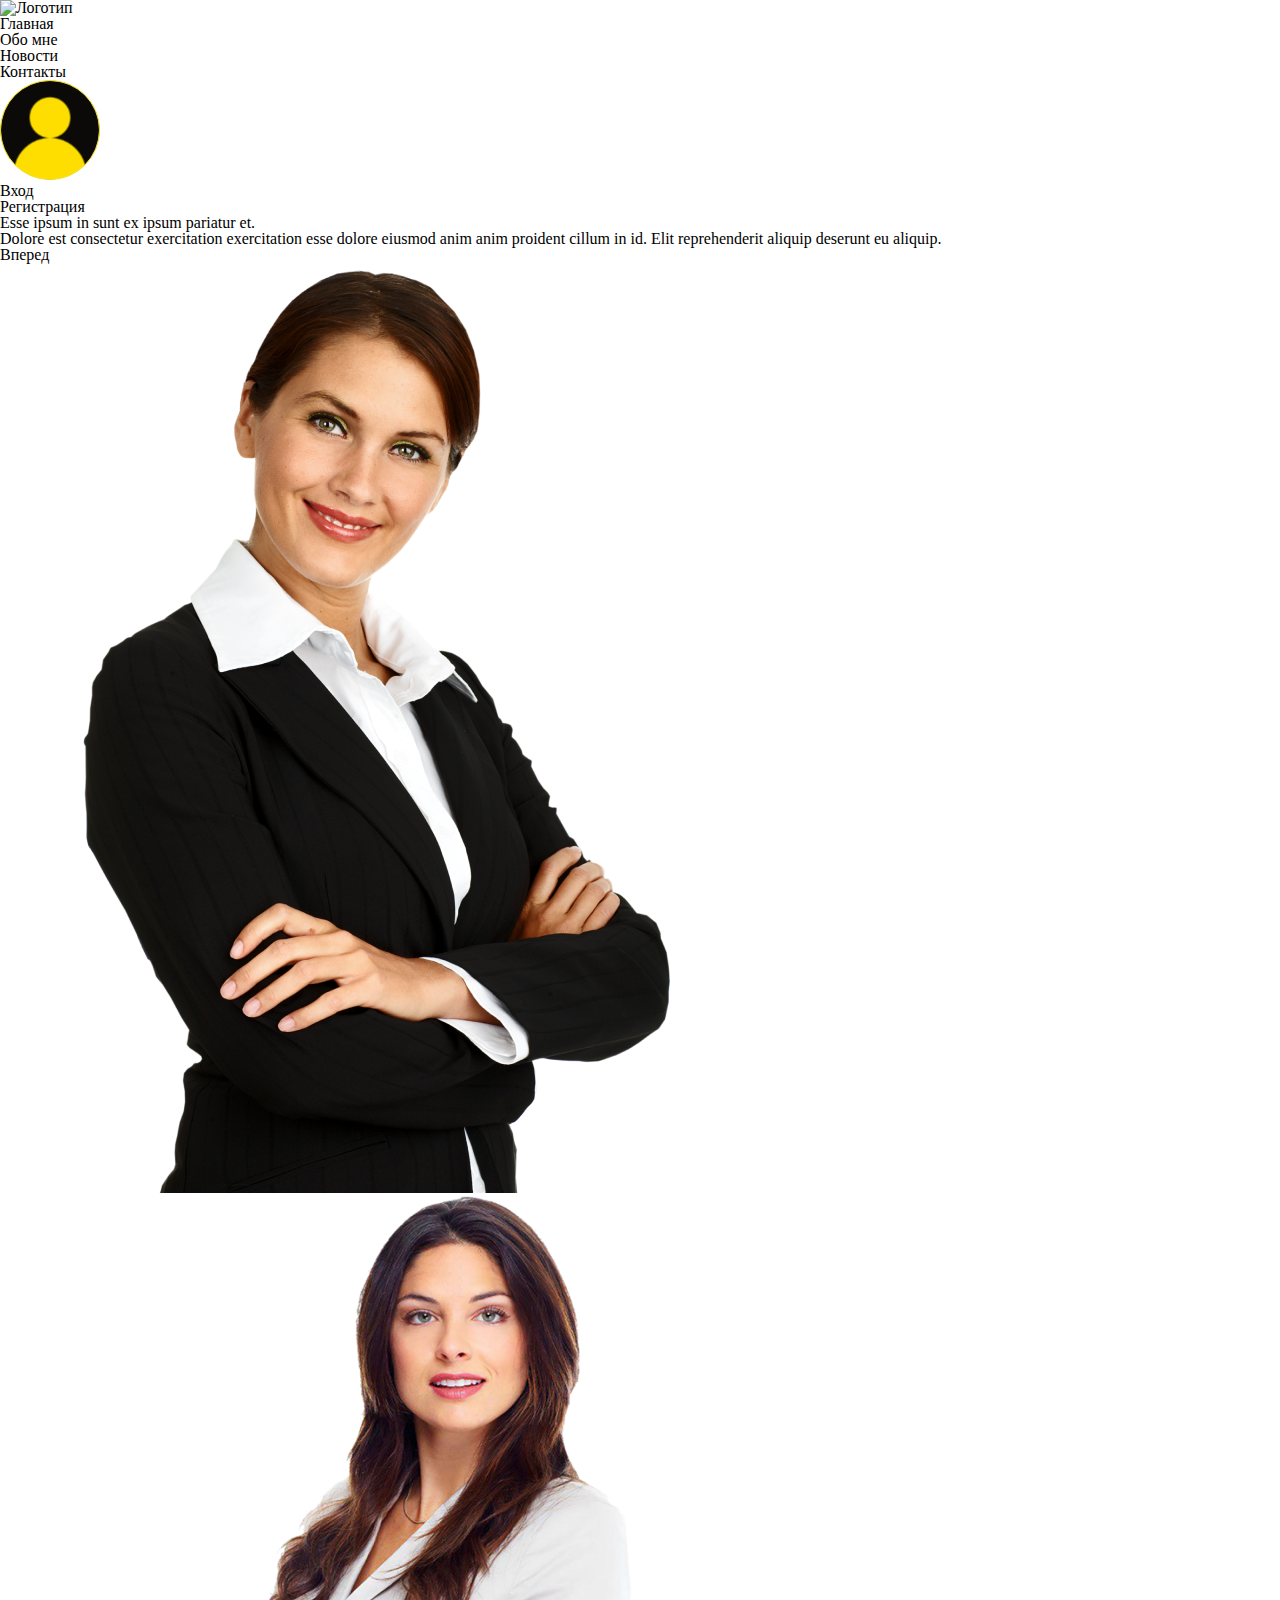
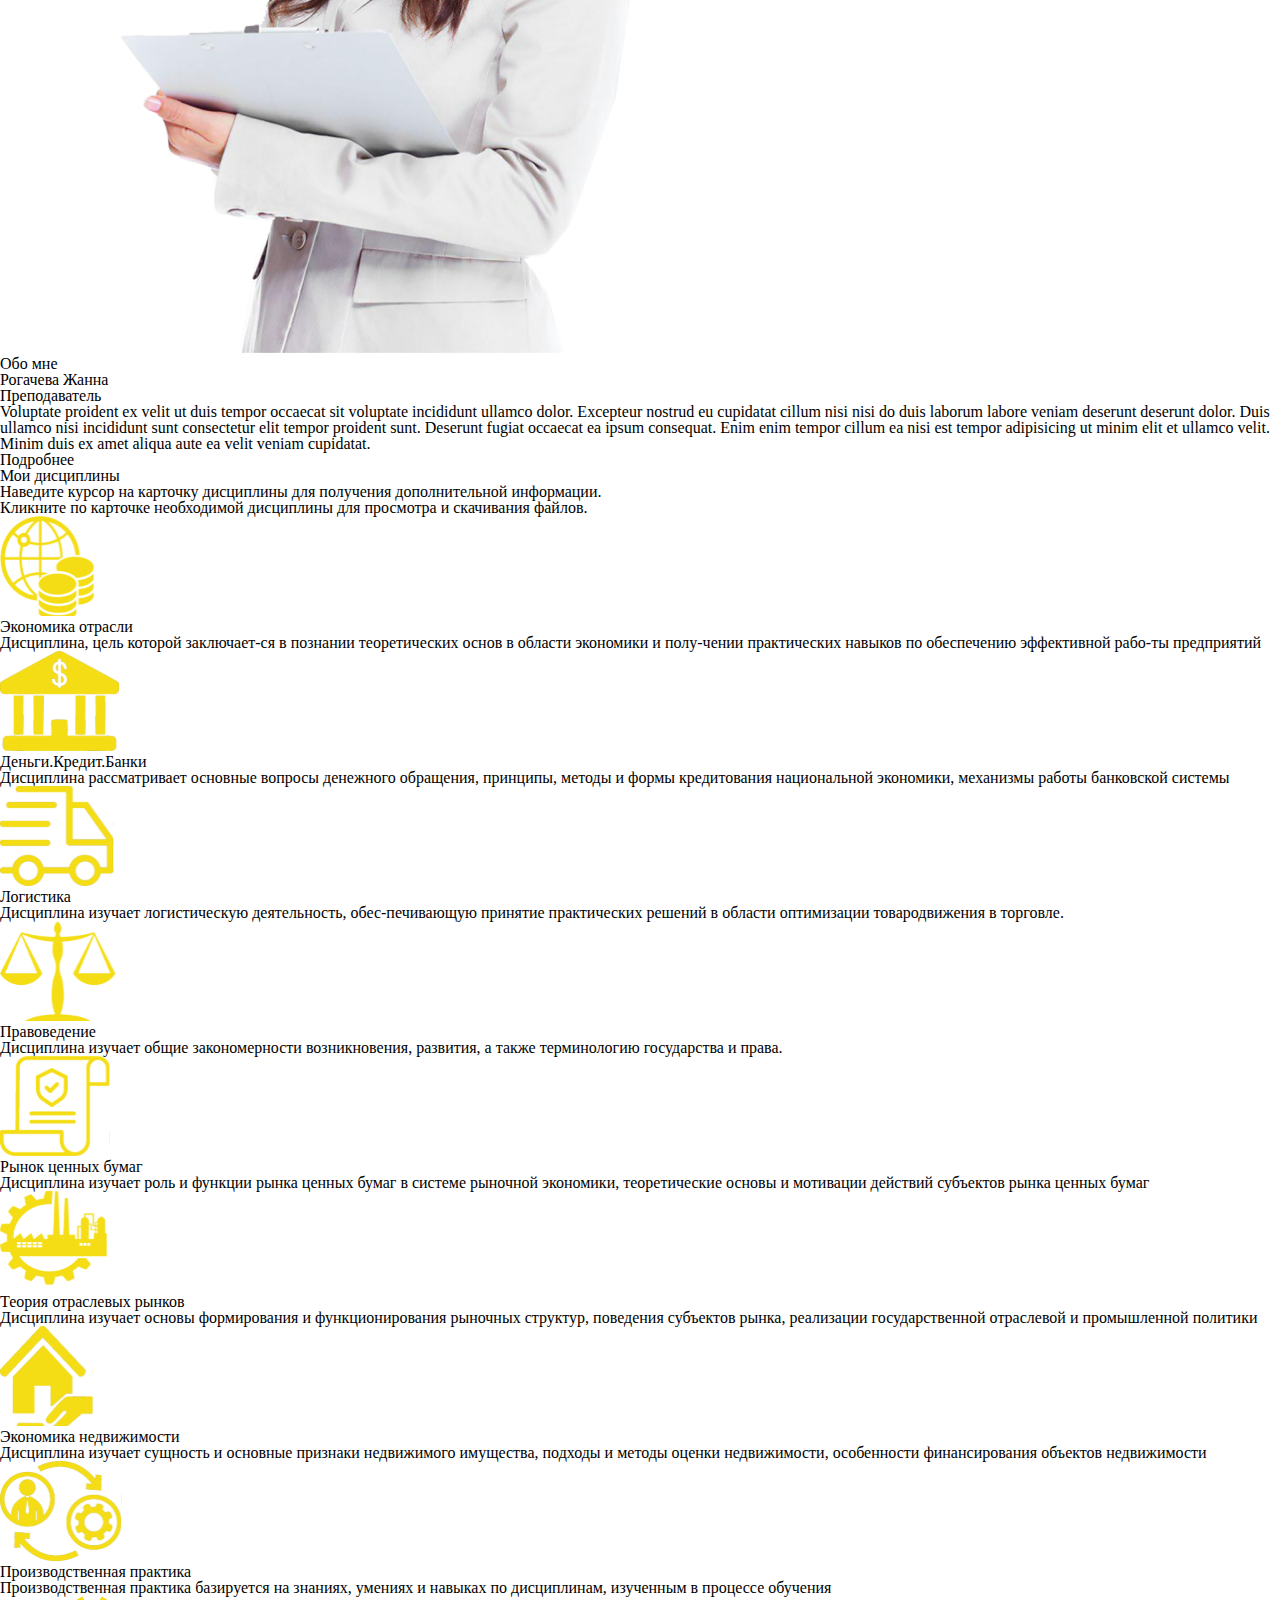
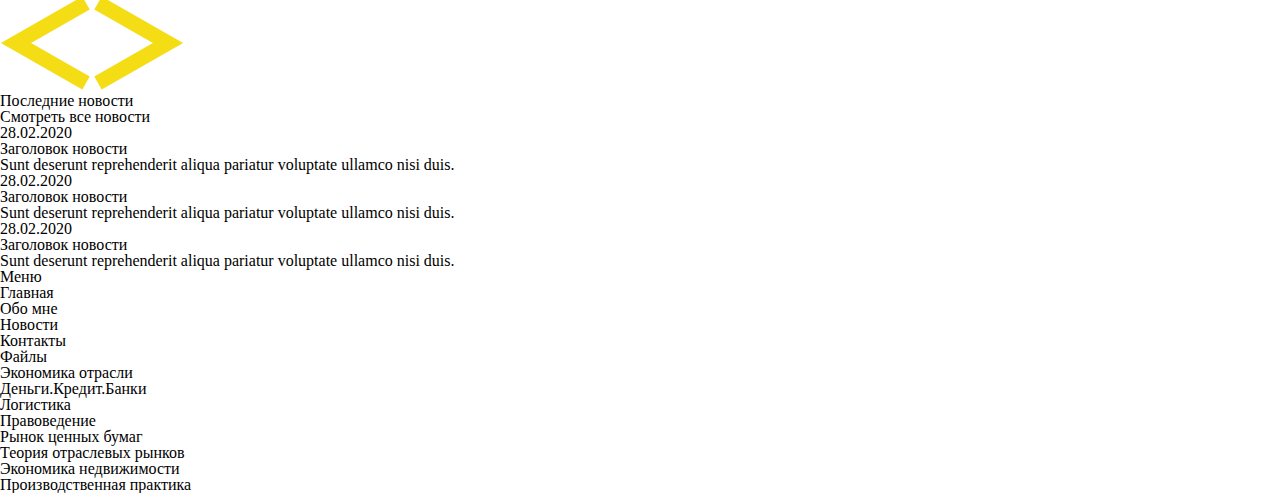
==== index.html @ b08882fd "Upload images and created index.html" ====
<!DOCTYPE html>
<html lang="ru">
<head>
    <meta charset="UTF-8">
    <meta name="viewport" content="width=device-width, initial-scale=1.0">
    <title>Главная</title>
    <link rel="stylesheet" href="css/reset.css">
    <link rel="stylesheet" href="css/main.css">
</head>
<body>
    <header class="header">
        <div class="header-top">
            <div class="header-top__logo">
                <img src="" alt="Логотип">
            </div>
            <nav class="header-top__menu">
                <ul>
                    <li>
                        <a href="">Главная</a>
                    </li>
                    <li>
                        <a href="">Обо мне</a>
                    </li>
                    <li>
                        <a href="">Новости</a>
                    </li>
                    <li>
                        <a href="">Контакты</a>
                    </li>
                    <li>
                        <div class="user-menu">
                            <div class="user-menu__img">
                                <a href="">
                                    <img src="img/icons/user-icon.svg" alt="Иконка пользователя">
                                </a>
                            </div>
                            <div class="user-menu__block">
                                <p>
                                    <a href="">Вход</a>
                                </p>
                                <p>
                                    <a href="">Регистрация</a>
                                </p>
                            </div>
                        </div>
                    </li>
                </ul>
            </nav>
        </div>
        <div class="header-main">
            <div class="header-main__info">
                <h1 class="header-main__title">
                    Esse ipsum in sunt 
                    ex ipsum pariatur et.
                </h1>
                <p class="header-main__text">
                    Dolore est consectetur exercitation exercitation esse dolore eiusmod anim anim proident cillum in id. 
                    Elit reprehenderit aliquip deserunt eu aliquip.
                </p>
                <a href="" class="btn">
                    Вперед
                </a>
            </div>
            <div class="header-main__img">
                <img src="img/header-img/header__img.png" alt="Фото">
            </div>
        </div>
    </header>
    <main>
        <section class="section section_bg-lines">
            <div class="section__main">
                <div class="section__img">
                    <img src="img/section1__img.png" alt="Фото">
                </div>
                <div class="black-block">
                    <div class="section__info">
                        <div class="section__title-block">
                            <h3 class="section__subtitle">
                                Обо мне
                            </h3>
                            <h2 class="section__title">
                                Рогачева Жанна
                            </h2>
                            <p class="section__text">
                                Преподаватель
                            </p>
                        </div>
                        <p class="section__text">
                            Voluptate proident ex velit ut duis tempor occaecat sit voluptate incididunt ullamco 
                            dolor. Excepteur nostrud eu cupidatat cillum nisi nisi do duis laborum labore 
                            veniam deserunt deserunt dolor. Duis ullamco nisi incididunt sunt consectetur elit 
                            tempor proident sunt. Deserunt fugiat occaecat ea ipsum consequat. 
                            Enim enim tempor cillum ea nisi est tempor adipisicing ut minim elit et ullamco velit. 
                            Minim duis ex amet aliqua aute ea velit veniam cupidatat.
                        </p>
                        <a href="" class="btn">
                            Подробнее
                        </a>
                    </div>
                </div>
            </div>
        </section>
        <section class="section">
            <div class="section__main">
                <div class="section__info">
                    <div class="section__title-block">
                        <h2 class="section__title">
                            Мои дисциплины
                        </h2>
                    </div>
                    <p class="section__text">
                        Наведите курсор на карточку дисциплины для получения дополнительной информации.
                    </p>
                    <p class="section__text">
                        Кликните по карточке необходимой дисциплины для просмотра и скачивания файлов.
                    </p>
                </div>
                <div class="disciplines">
                    <div class="disciplines__cards">
                        <div class="disciplines__card">
                            <div class="disciplines__card_front">
                                <div class="disciplines__img">
                                    <img src="img/icons/disp/disp1-card__img.svg" alt="Экономика отрасли - иконка">
                                </div>
                                <h3 class="section__subtitle">
                                    Экономика отрасли
                                </h3>
                            </div>
                            <div class="disciplines__card_back">
                                <p class="section__text">
                                    Дисциплина, цель которой заключает-ся в познании теоретических основ 
                                    в области экономики и полу-чении практических навыков по обеспечению 
                                    эффективной рабо-ты предприятий
                                </p>
                            </div>
                        </div>
                        <div class="disciplines__card">
                            <div class="disciplines__card_front">
                                <div class="disciplines__img">
                                    <img src="img/icons/disp/disp2-card__img.svg" alt="Деньги.Кредит.Банки - иконка">
                                </div>
                                <h3 class="section__subtitle">
                                    Деньги.Кредит.Банки
                                </h3>
                            </div>
                            <div class="disciplines__card_back">
                                <p class="section__text">
                                    Дисциплина рассматривает основные вопросы денежного обращения, 
                                    принципы, методы и формы кредитования национальной экономики, 
                                    механизмы работы банковской системы
                                </p>
                            </div>
                        </div>
                        <div class="disciplines__card">
                            <div class="disciplines__card_front">
                                <div class="disciplines__img">
                                    <img src="img/icons/disp/disp3-card__img.svg" alt="Логистика - иконка">
                                </div>
                                <h3 class="section__subtitle">
                                    Логистика
                                </h3>
                            </div>
                            <div class="disciplines__card_back">
                                <p class="section__text">
                                    Дисциплина изучает логистическую деятельность, обес-печивающую 
                                    принятие практических решений в области оптимизации товародвижения 
                                    в торговле.
                                </p>
                            </div>
                        </div>
                        <div class="disciplines__card">
                            <div class="disciplines__card_front">
                                <div class="disciplines__img">
                                    <img src="img/icons/disp/disp4-card__img.svg" alt="Правоведение - иконка">
                                </div>
                                <h3 class="section__subtitle">
                                    Правоведение
                                </h3>
                            </div>
                            <div class="disciplines__card_back">
                                <p class="section__text">
                                    Дисциплина изучает общие закономерности возникновения, 
                                    развития, а также терминологию государства и права.
                                </p>
                            </div>
                        </div>
                        <div class="disciplines__card">
                            <div class="disciplines__card_front">
                                <div class="disciplines__img">
                                    <img src="img/icons/disp/disp5-card__img.svg" alt="Рынок ценных бумаг - иконка">
                                </div>
                                <h3 class="section__subtitle">
                                    Рынок ценных бумаг
                                </h3>
                            </div>
                            <div class="disciplines__card_back">
                                <p class="section__text">
                                    Дисциплина изучает роль и функции рынка ценных бумаг в системе 
                                    рыночной экономики, теоретические основы и мотивации действий субъектов 
                                    рынка ценных бумаг
                                </p>
                            </div>
                        </div>
                        <div class="disciplines__card">
                            <div class="disciplines__card_front">
                                <div class="disciplines__img">
                                    <img src="img/icons/disp/disp6-card__img.svg" alt="Теория отраслевых рынков - иконка">
                                </div>
                                <h3 class="section__subtitle">
                                    Теория отраслевых рынков
                                </h3>
                            </div>
                            <div class="disciplines__card_back">
                                <p class="section__text">
                                    Дисциплина изучает основы формирования и функционирования рыночных структур, 
                                    поведения субъектов рынка, реализации государственной отраслевой 
                                    и промышленной политики
                                </p>
                            </div>
                        </div>
                        <div class="disciplines__card">
                            <div class="disciplines__card_front">
                                <div class="disciplines__img">
                                    <img src="img/icons/disp/disp7-card__img.svg" alt="Экономика недвижимости - иконка">
                                </div>
                                <h3 class="section__subtitle">
                                    Экономика недвижимости
                                </h3>
                            </div>
                            <div class="disciplines__card_back">
                                <p class="section__text">
                                    Дисциплина изучает сущность и основные признаки недвижимого имущества, 
                                    подходы и методы оценки недвижимости, особенности финансирования 
                                    объектов недвижимости
                                </p>
                            </div>
                        </div>
                        <div class="disciplines__card">
                            <div class="disciplines__card_front">
                                <div class="disciplines__img">
                                    <img src="img/icons/disp/disp8-card__img.svg" alt="Производственная практика - иконка">
                                </div>
                                <h3 class="section__subtitle">
                                    Производственная практика
                                </h3>
                            </div>
                            <div class="disciplines__card_back">
                                <p class="section__text">
                                    Производственная практика базируется на знаниях, умениях и навыках 
                                    по дисциплинам, изученным в процессе обучения
                                </p>
                            </div>
                        </div>
                    </div>
                    <div class="disciplines__arrows">
                        <a href="" class="disciplines__arrow">
                            <img src="img/icons/disp/arrows/disciplines__arrow_prev.svg" alt="Предыдущие">
                        </a>
                        <a href="" class="disciplines__arrow">
                            <img src="img/icons/disp/arrows/disciplines__arrow_next.svg" alt="Следующие">
                        </a>
                    </div>
                </div>
            </div>
        </section>
        <section class="section section_bg-lines">
            <div class="section__top">
                <div class="section__title_block">
                    <h2 class="section__title">
                        Последние новости
                    </h2>
                </div>
                <a href="" class="btn">
                    Смотреть все новости
                </a>
            </div>
            <div class="section__main">
                <div class="news">
                    <div class="news__item">
                        <p class="news__date section__text">
                            28.02.2020
                        </p>
                        <div class="news__line"></div>
                        <h3 class="news__title section__subtitle">
                            Заголовок новости
                        </h3>
                        <p class="news__text_">
                            Sunt deserunt reprehenderit aliqua pariatur voluptate ullamco nisi duis.
                        </p>
                    </div>
                    <div class="news__item">
                        <p class="news__date section__text">
                            28.02.2020
                        </p>
                        <div class="news__line"></div>
                        <h3 class="news__title section__subtitle">
                            Заголовок новости
                        </h3>
                        <p class="news__text_">
                            Sunt deserunt reprehenderit aliqua pariatur voluptate ullamco nisi duis.
                        </p>
                    </div>
                    <div class="news__item">
                        <p class="news__date section__text">
                            28.02.2020
                        </p>
                        <div class="news__line"></div>
                        <h3 class="news__title section__subtitle">
                            Заголовок новости
                        </h3>
                        <p class="news__text_">
                            Sunt deserunt reprehenderit aliqua pariatur voluptate ullamco nisi duis.
                        </p>
                    </div>
                </div>
            </div>
        </section>
    </main>
    <footer class="footer">
        <nav class="footer__menu">
            <div class="footer__logo">
            
            </div>
            <ul class="footer__list">
                <li class="footer__item footer__item_bold">
                    <a href="">
                        Меню
                    </a>
                </li>
                <li class="footer__item">
                    <a href="">
                        Главная
                    </a>
                </li>
                <li class="footer__item">
                    <a href="">
                        Обо мне
                    </a>
                </li>
                <li class="footer__item">
                    <a href="">
                        Новости
                    </a>
                </li>
                <li class="footer__item">
                    <a href="">
                        Контакты
                    </a>
                </li>
            </ul>
            <ul class="footer__list">
                <li class="footer__item footer__item_bold">
                    <a href="">
                        Файлы
                    </a>
                </li>
                <li class="footer__item">
                    <a href="">
                        Экономика отрасли
                    </a>
                </li>
                <li class="footer__item">
                    <a href="">
                        Деньги.Кредит.Банки
                    </a>
                </li>
                <li class="footer__item">
                    <a href="">
                        Логистика
                    </a>
                </li>
                <li class="footer__item">
                    <a href="">
                        Правоведение
                    </a>
                </li>
            </ul>
            <ul class="footer__list">
                <li class="footer__item footer__item_bold">
                    <a href="">
                        
                    </a>
                </li>
                <li class="footer__item">
                    <a href="">
                        Рынок ценных бумаг
                    </a>
                </li>
                <li class="footer__item">
                    <a href="">
                        Теория отраслевых рынков
                    </a>
                </li>
                <li class="footer__item">
                    <a href="">
                        Экономика недвижимости
                    </a>
                </li>
                <li class="footer__item">
                    <a href="">
                        Производственная практика
                    </a>
                </li>
            </ul>
        </nav>
    </footer>
</body>
</html>
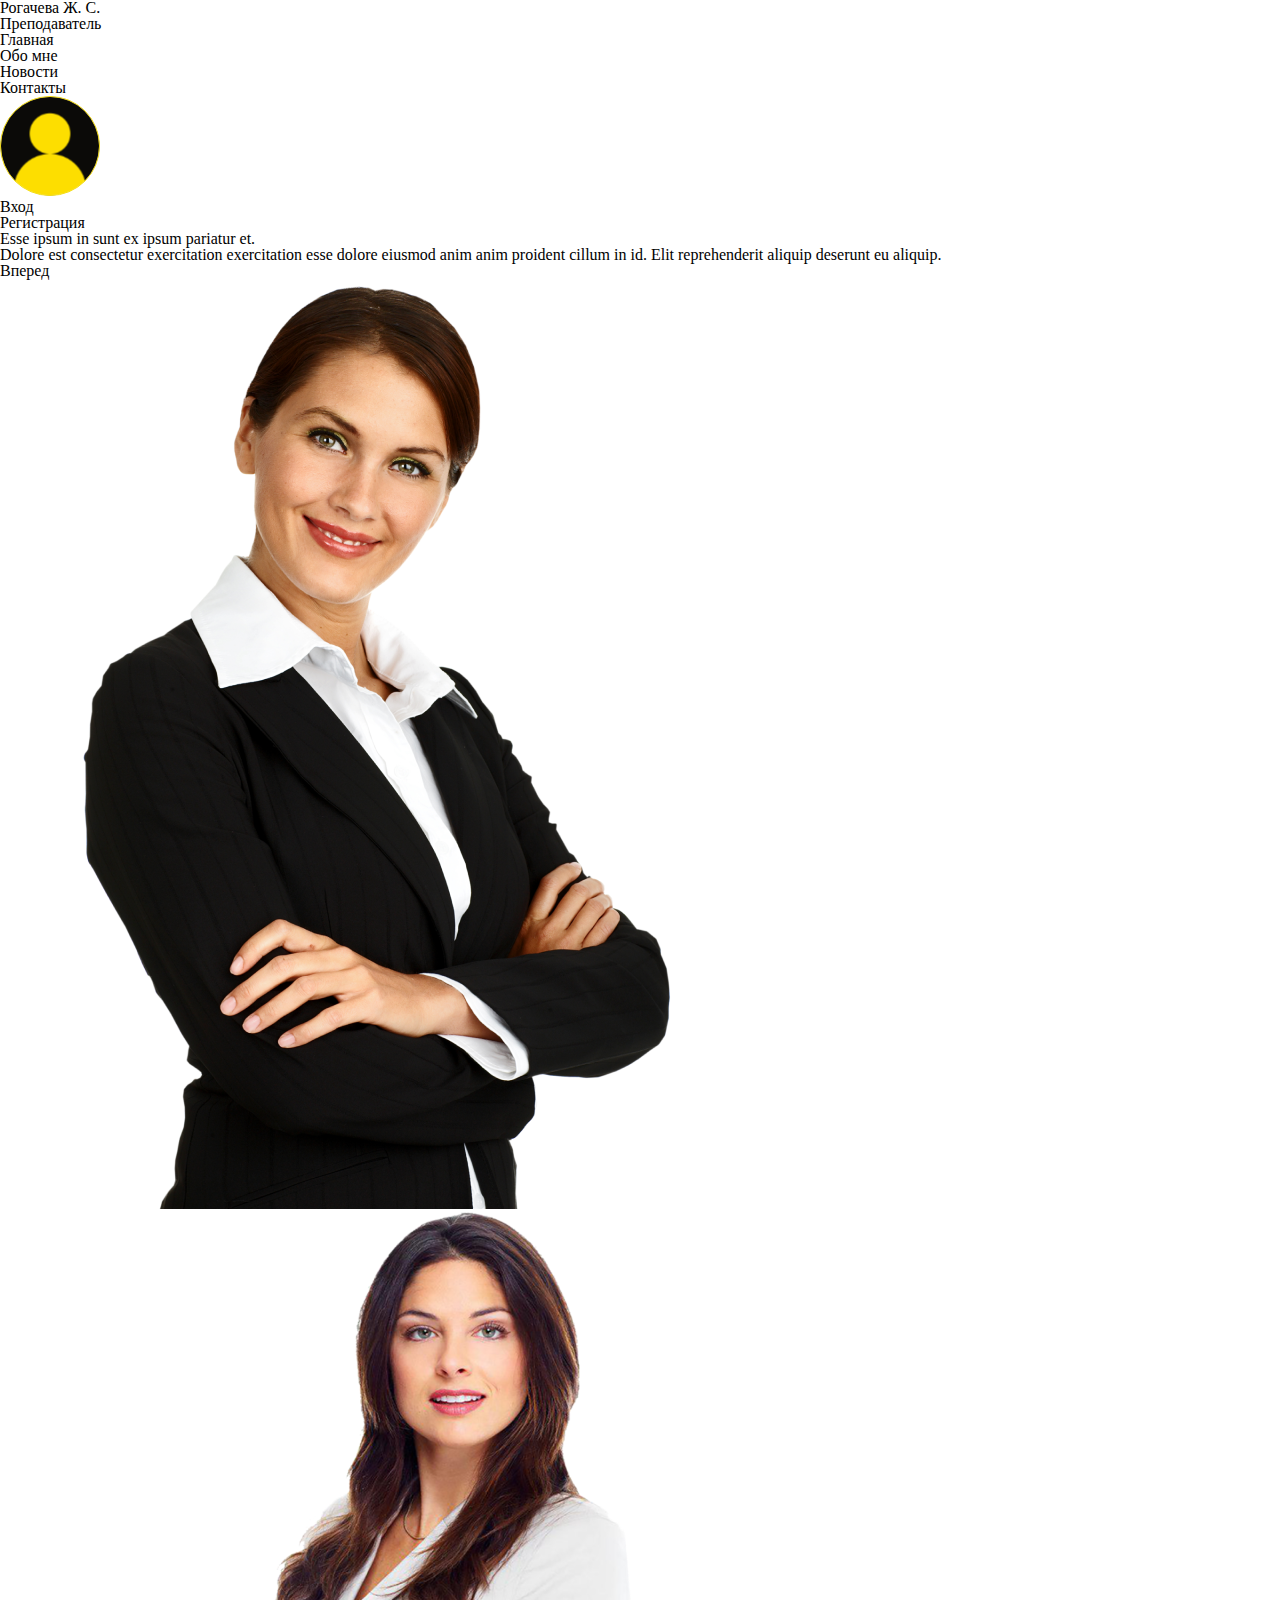
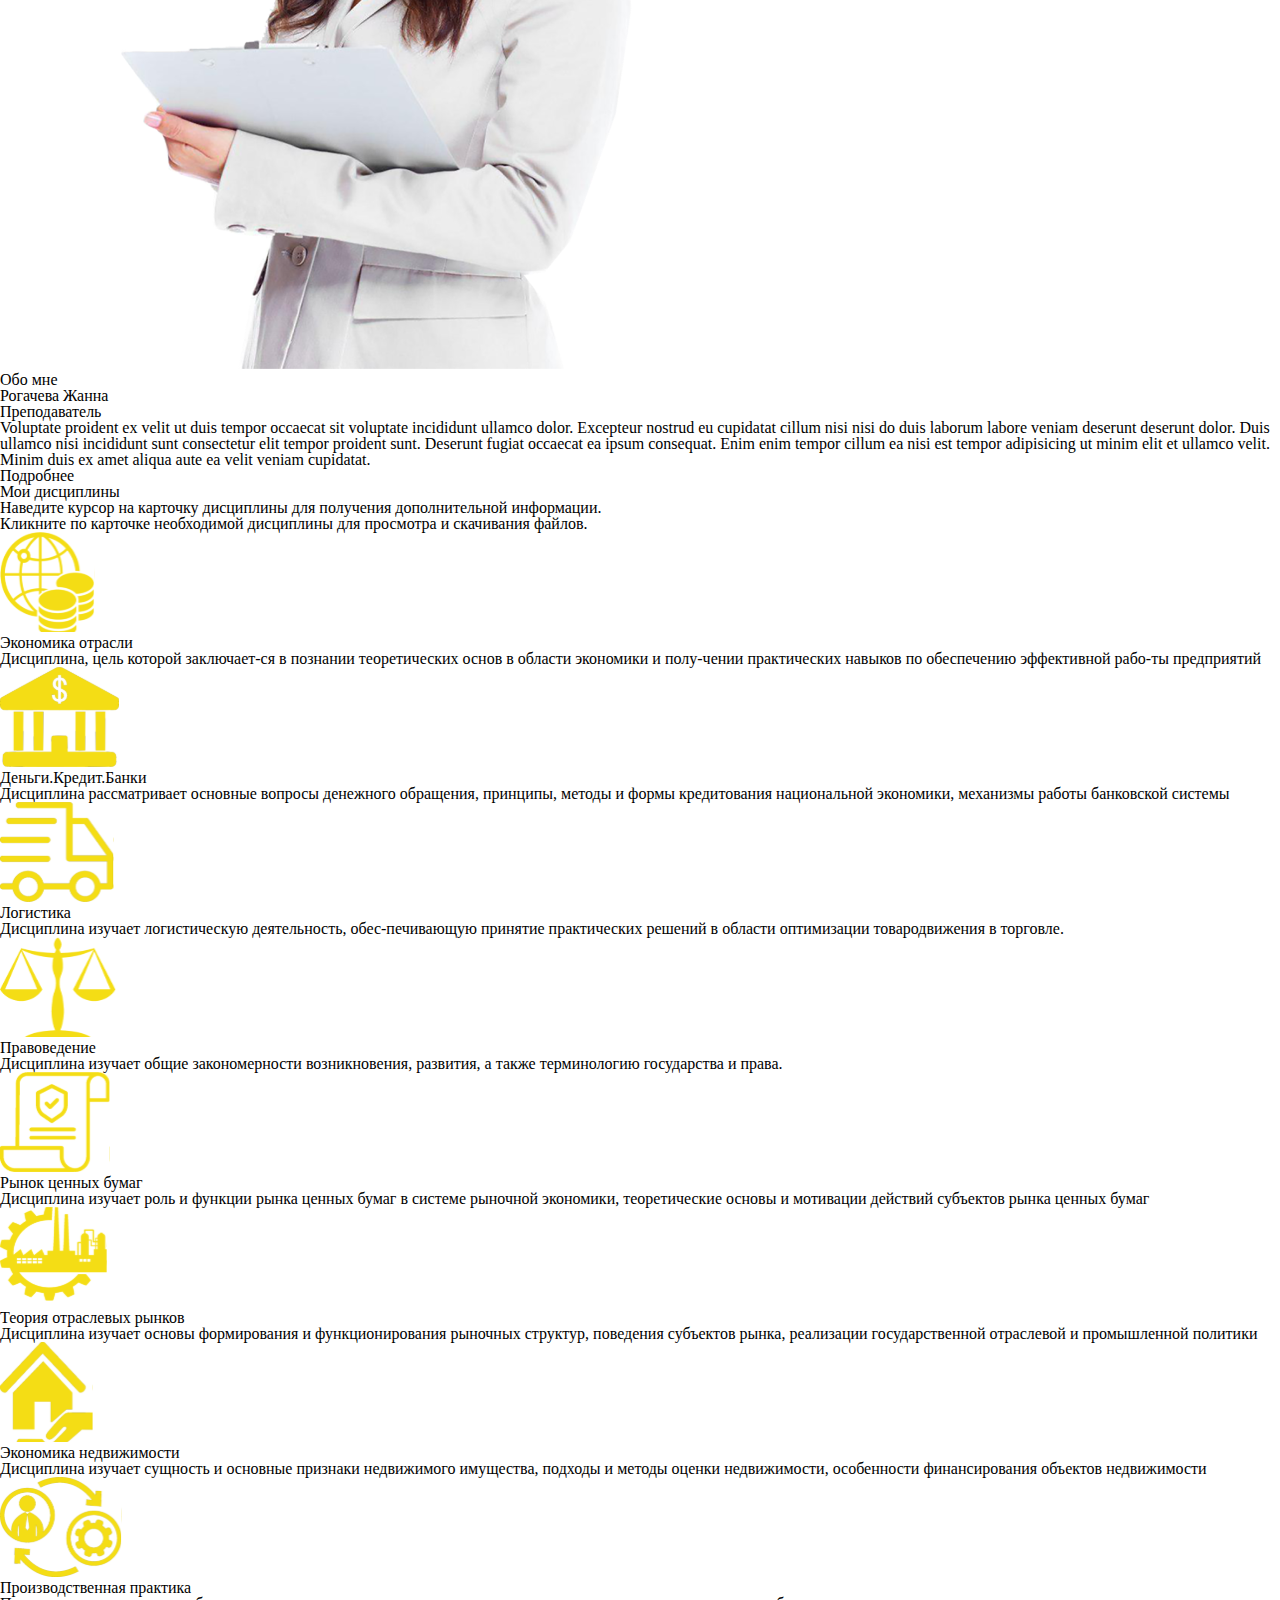
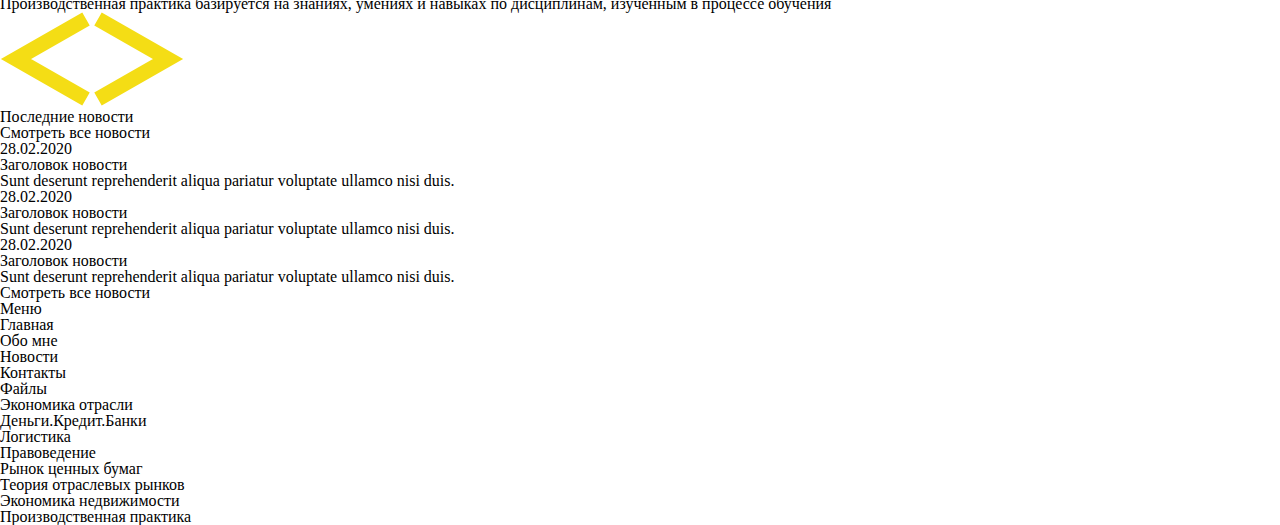
==== commit d92ccafd: "Created others html-pages: "about", "contacts", "news"" ====
--- a/index.html
+++ b/index.html
@@ -11,8 +11,17 @@
     <header class="header">
         <div class="header-top">
             <div class="header-top__logo">
-                <img src="" alt="Логотип">
-            </div>
+                <p>
+                    Рогачева <span class="yellow">Ж.</span> С.
+                </p>
+                <div></div>
+                <div>
+                    <div class="circle circle_left"></div>
+                    <p>Преподаватель</p>
+                    <div class="circle circle__right"></div>
+                </div>
+            </div>
+
             <nav class="header-top__menu">
                 <ul>
                     <li>
@@ -313,6 +322,7 @@
                         </p>
                     </div>
                 </div>
+                <a href="" class="btn mobile">Смотреть все новости</a>
             </div>
         </section>
     </main>
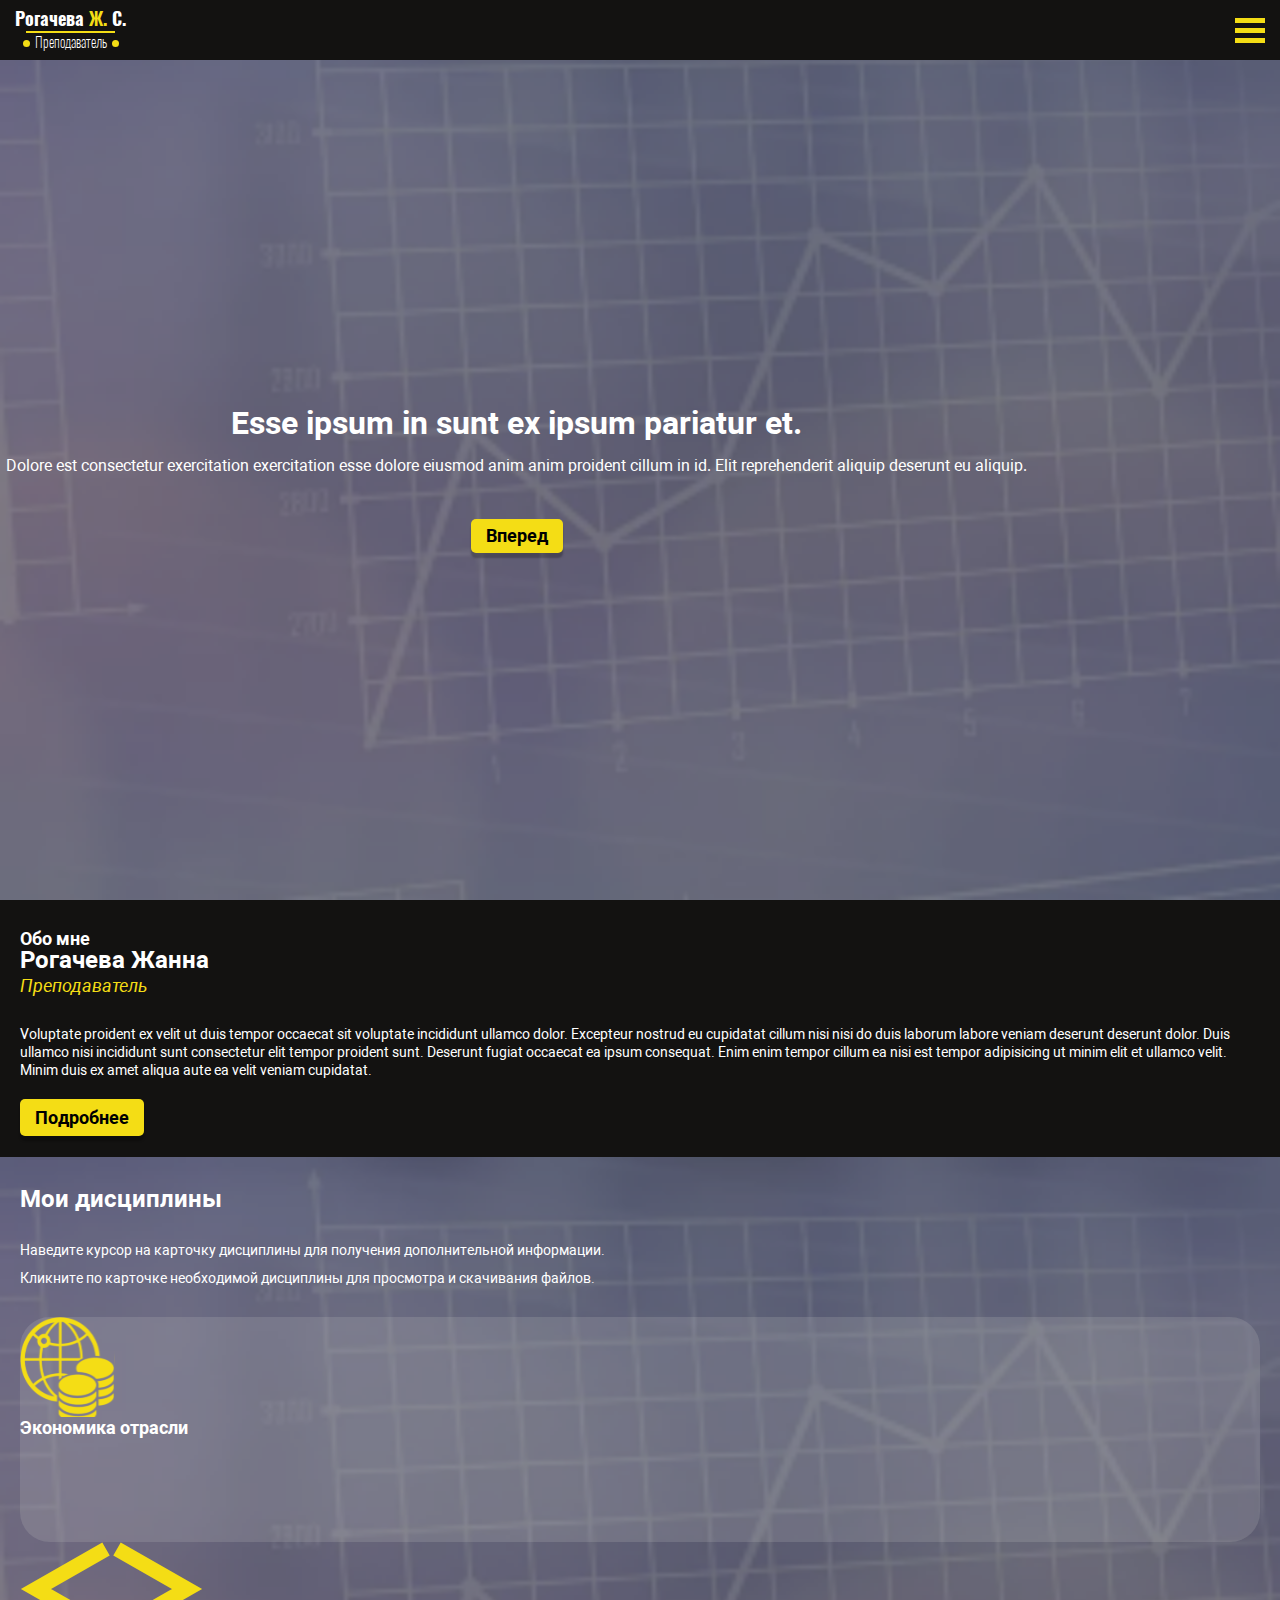
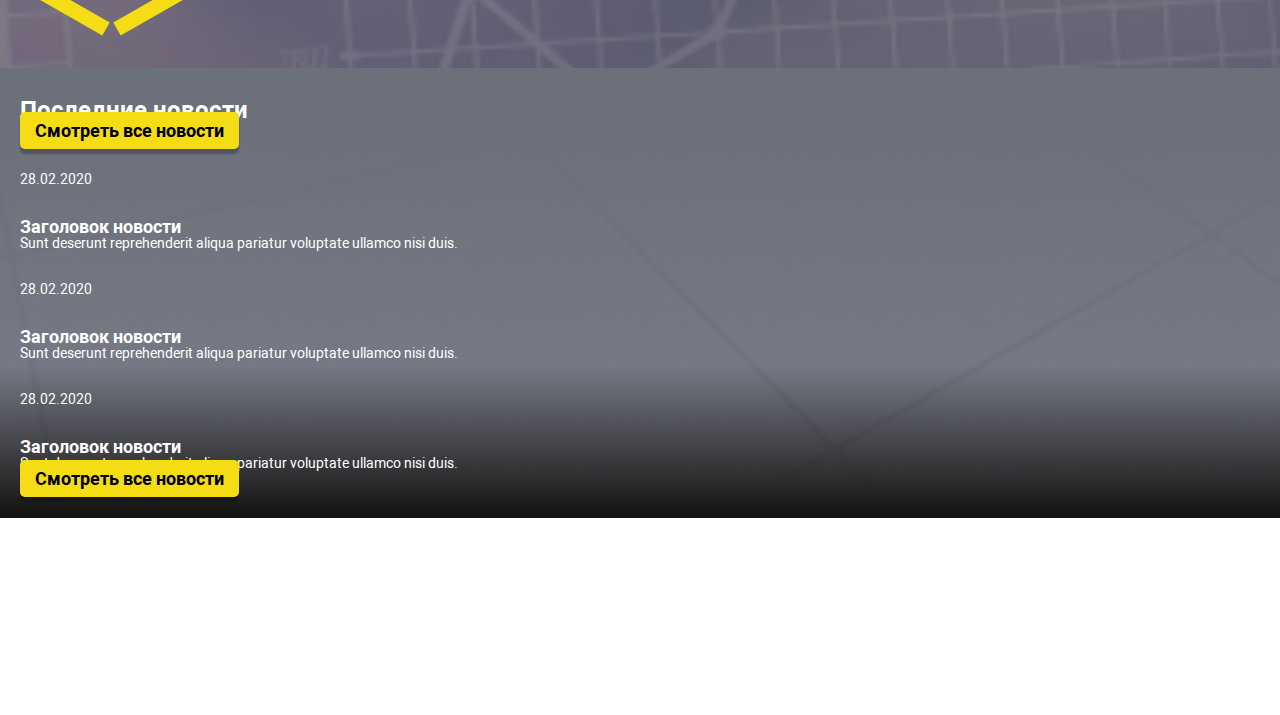
==== commit 4ad0f166: "fonts enabled" ====
--- a/index.html
+++ b/index.html
@@ -14,14 +14,18 @@
                 <p>
                     Рогачева <span class="yellow">Ж.</span> С.
                 </p>
-                <div></div>
-                <div>
+                <div class="line"></div>
+                <div class="header-top__logo_down">
                     <div class="circle circle_left"></div>
                     <p>Преподаватель</p>
-                    <div class="circle circle__right"></div>
-                </div>
-            </div>
-
+                    <div class="circle circle_right"></div>
+                </div>
+            </div>
+            <div class="header-top__button mobile">
+                <div></div>
+                <div></div>
+                <div></div>
+            </div>
             <nav class="header-top__menu">
                 <ul>
                     <li>
@@ -38,7 +42,7 @@
                     </li>
                     <li>
                         <div class="user-menu">
-                            <div class="user-menu__img">
+                            <div class="user-menu__img desktop">
                                 <a href="">
                                     <img src="img/icons/user-icon.svg" alt="Иконка пользователя">
                                 </a>
@@ -70,15 +74,15 @@
                     Вперед
                 </a>
             </div>
-            <div class="header-main__img">
+            <div class="header-main__img desktop">
                 <img src="img/header-img/header__img.png" alt="Фото">
             </div>
         </div>
     </header>
     <main>
-        <section class="section section_bg-lines">
+        <section class="section section_bg-lines section_withBB">
             <div class="section__main">
-                <div class="section__img">
+                <div class="section__img desktop">
                     <img src="img/section1__img.png" alt="Фото">
                 </div>
                 <div class="black-block">
@@ -90,18 +94,22 @@
                             <h2 class="section__title">
                                 Рогачева Жанна
                             </h2>
-                            <p class="section__text">
-                                Преподаватель
+                            <div class="section__text">
+                                <p>
+                                    Преподаватель
+                                </p>
+                            </div>
+                        </div>
+                        <div class="section__text">
+                            <p>
+                                Voluptate proident ex velit ut duis tempor occaecat sit voluptate incididunt ullamco 
+                                dolor. Excepteur nostrud eu cupidatat cillum nisi nisi do duis laborum labore 
+                                veniam deserunt deserunt dolor. Duis ullamco nisi incididunt sunt consectetur elit 
+                                tempor proident sunt. Deserunt fugiat occaecat ea ipsum consequat. 
+                                Enim enim tempor cillum ea nisi est tempor adipisicing ut minim elit et ullamco velit. 
+                                Minim duis ex amet aliqua aute ea velit veniam cupidatat.
                             </p>
                         </div>
-                        <p class="section__text">
-                            Voluptate proident ex velit ut duis tempor occaecat sit voluptate incididunt ullamco 
-                            dolor. Excepteur nostrud eu cupidatat cillum nisi nisi do duis laborum labore 
-                            veniam deserunt deserunt dolor. Duis ullamco nisi incididunt sunt consectetur elit 
-                            tempor proident sunt. Deserunt fugiat occaecat ea ipsum consequat. 
-                            Enim enim tempor cillum ea nisi est tempor adipisicing ut minim elit et ullamco velit. 
-                            Minim duis ex amet aliqua aute ea velit veniam cupidatat.
-                        </p>
                         <a href="" class="btn">
                             Подробнее
                         </a>
@@ -117,12 +125,14 @@
                             Мои дисциплины
                         </h2>
                     </div>
-                    <p class="section__text">
-                        Наведите курсор на карточку дисциплины для получения дополнительной информации.
-                    </p>
-                    <p class="section__text">
-                        Кликните по карточке необходимой дисциплины для просмотра и скачивания файлов.
-                    </p>
+                    <div class="section__text">
+                        <p>
+                            Наведите курсор на карточку дисциплины для получения дополнительной информации.
+                        </p>
+                        <p>
+                            Кликните по карточке необходимой дисциплины для просмотра и скачивания файлов.
+                        </p>
+                    </div>
                 </div>
                 <div class="disciplines">
                     <div class="disciplines__cards">
@@ -136,11 +146,13 @@
                                 </h3>
                             </div>
                             <div class="disciplines__card_back">
-                                <p class="section__text">
-                                    Дисциплина, цель которой заключает-ся в познании теоретических основ 
-                                    в области экономики и полу-чении практических навыков по обеспечению 
-                                    эффективной рабо-ты предприятий
-                                </p>
+                                <div class="section__text">
+                                    <p>
+                                        Дисциплина, цель которой заключает-ся в познании теоретических основ 
+                                        в области экономики и полу-чении практических навыков по обеспечению 
+                                        эффективной рабо-ты предприятий
+                                    </p>
+                                </div>
                             </div>
                         </div>
                         <div class="disciplines__card">
@@ -153,11 +165,13 @@
                                 </h3>
                             </div>
                             <div class="disciplines__card_back">
-                                <p class="section__text">
-                                    Дисциплина рассматривает основные вопросы денежного обращения, 
-                                    принципы, методы и формы кредитования национальной экономики, 
-                                    механизмы работы банковской системы
-                                </p>
+                                <div class="section__text">
+                                    <p>
+                                        Дисциплина рассматривает основные вопросы денежного обращения, 
+                                        принципы, методы и формы кредитования национальной экономики, 
+                                        механизмы работы банковской системы
+                                    </p>
+                                </div>
                             </div>
                         </div>
                         <div class="disciplines__card">
@@ -170,11 +184,13 @@
                                 </h3>
                             </div>
                             <div class="disciplines__card_back">
-                                <p class="section__text">
-                                    Дисциплина изучает логистическую деятельность, обес-печивающую 
-                                    принятие практических решений в области оптимизации товародвижения 
-                                    в торговле.
-                                </p>
+                                <div class="section__text">
+                                    <p>
+                                        Дисциплина изучает логистическую деятельность, обес-печивающую 
+                                        принятие практических решений в области оптимизации товародвижения 
+                                        в торговле.
+                                    </p>
+                                </div>
                             </div>
                         </div>
                         <div class="disciplines__card">
@@ -187,10 +203,12 @@
                                 </h3>
                             </div>
                             <div class="disciplines__card_back">
-                                <p class="section__text">
-                                    Дисциплина изучает общие закономерности возникновения, 
-                                    развития, а также терминологию государства и права.
-                                </p>
+                                <div class="section__text">
+                                    <p>
+                                        Дисциплина изучает общие закономерности возникновения, 
+                                        развития, а также терминологию государства и права.
+                                    </p>
+                                </div>
                             </div>
                         </div>
                         <div class="disciplines__card">
@@ -203,11 +221,13 @@
                                 </h3>
                             </div>
                             <div class="disciplines__card_back">
-                                <p class="section__text">
-                                    Дисциплина изучает роль и функции рынка ценных бумаг в системе 
-                                    рыночной экономики, теоретические основы и мотивации действий субъектов 
-                                    рынка ценных бумаг
-                                </p>
+                                <div class="section__text">
+                                    <p>
+                                        Дисциплина изучает роль и функции рынка ценных бумаг в системе 
+                                        рыночной экономики, теоретические основы и мотивации действий субъектов 
+                                        рынка ценных бумаг
+                                    </p>
+                                </div>
                             </div>
                         </div>
                         <div class="disciplines__card">
@@ -220,11 +240,13 @@
                                 </h3>
                             </div>
                             <div class="disciplines__card_back">
-                                <p class="section__text">
-                                    Дисциплина изучает основы формирования и функционирования рыночных структур, 
-                                    поведения субъектов рынка, реализации государственной отраслевой 
-                                    и промышленной политики
-                                </p>
+                                <div class="section__text">
+                                    <p>
+                                        Дисциплина изучает основы формирования и функционирования рыночных структур, 
+                                        поведения субъектов рынка, реализации государственной отраслевой 
+                                        и промышленной политики
+                                    </p>
+                                </div>
                             </div>
                         </div>
                         <div class="disciplines__card">
@@ -237,11 +259,13 @@
                                 </h3>
                             </div>
                             <div class="disciplines__card_back">
-                                <p class="section__text">
-                                    Дисциплина изучает сущность и основные признаки недвижимого имущества, 
-                                    подходы и методы оценки недвижимости, особенности финансирования 
-                                    объектов недвижимости
-                                </p>
+                                <div class="section__text">
+                                    <p>
+                                        Дисциплина изучает сущность и основные признаки недвижимого имущества, 
+                                        подходы и методы оценки недвижимости, особенности финансирования 
+                                        объектов недвижимости
+                                    </p>
+                                </div>
                             </div>
                         </div>
                         <div class="disciplines__card">
@@ -254,10 +278,12 @@
                                 </h3>
                             </div>
                             <div class="disciplines__card_back">
-                                <p class="section__text">
-                                    Производственная практика базируется на знаниях, умениях и навыках 
-                                    по дисциплинам, изученным в процессе обучения
-                                </p>
+                                <div class="section__text">
+                                    <p>
+                                        Производственная практика базируется на знаниях, умениях и навыках 
+                                        по дисциплинам, изученным в процессе обучения
+                                    </p>
+                                </div>
                             </div>
                         </div>
                     </div>
--- a/css/main.css
+++ b/css/main.css
@@ -0,0 +1,204 @@
+@font-face {
+    font-family: 'Oswald';
+    src: local('Oswald ExtraLight'), local('Oswald-ExtraLight'), url('../fonts/Oswaldextralight.woff2') format('woff2'), url('../fonts/Oswaldextralight.woff') format('woff'), url('../fonts/Oswaldextralight.ttf') format('truetype');
+    font-weight: 200;
+    font-style: normal;
+}
+@font-face {
+    font-family: 'Oswald';
+    src: local('Oswald Bold'), local('Oswald-Bold'), url('../fonts/Oswaldbold.woff2') format('woff2'), url('../fonts/Oswaldbold.woff') format('woff'), url('../fonts/Oswaldbold.ttf') format('truetype');
+    font-weight: 700;
+    font-style: normal;
+}
+
+@font-face {
+    font-family: 'Roboto';
+    src: local('Roboto'), local('Roboto-Regular'), url('../fonts/Roboto.woff2') format('woff2'), url('../fonts/Roboto.woff') format('woff'), url('../fonts/Roboto.ttf') format('truetype');
+    font-weight: 400;
+    font-style: normal;
+}
+@font-face {
+    font-family: 'Roboto';
+    src: local('Roboto Italic'), local('Roboto-Italic'), url('../fonts/Robotoitalic.woff2') format('woff2'), url('../fonts/Robotoitalic.woff') format('woff'), url('../fonts/Robotoitalic.ttf') format('truetype');
+    font-weight: 400;
+    font-style: italic;
+}
+@font-face {
+    font-family: 'Roboto';
+    src: local('Roboto Bold'), local('Roboto-Bold'), url('../fonts/Robotobold.woff2') format('woff2'), url('../fonts/Robotobold.woff') format('woff'), url('../fonts/Robotobold.ttf') format('truetype');
+    font-weight: 700;
+    font-style: normal;
+}
+
+html {
+    font-size: 14px;
+}
+body {
+    color: #ffffff;
+    font-family: 'Roboto', sans-serif;
+}
+
+.btn {
+    background-color: #F4DD15;
+    border-radius: 5px;
+    box-shadow: 0px 5px 2px rgba(0, 0, 0, 0.25);
+    color: #000000;
+    font-size: 18px;
+    font-weight: bold;
+    padding: 8px 15px;
+}
+.desktop {
+    display: none;
+}
+
+.yellow {
+    color: #F4DD15;
+}
+
+.header {
+    background-image: url('../img/bg/bg_mobile.png');
+    background-size: cover;
+    display: grid;
+    grid-template-rows: auto 1fr;
+    min-height: 100vh;
+}
+.header-top {
+    align-items: center;
+    background-color: #131211;
+    display: flex;
+    justify-content: space-between;
+    min-height: 50px;
+    padding: 10px 15px;
+}
+
+.header-top__logo {
+    align-items: center;
+    display: flex;
+    flex-direction: column;
+    font-family: 'Oswald', serif;
+    font-weight: lighter;
+}
+.header-top__logo>p {
+    font-size: 18px;
+    font-weight: bold;
+}
+.header-top__logo>.line {
+    background-color: #F4DD15;
+    height: 2px;
+    margin: 3px 0;
+    width: 80%;
+}
+.header-top__logo_down {
+    align-items: center;
+    display: flex;
+    justify-content: space-between;
+}
+.circle {
+    background-color: #F4DD15;
+    border-radius: 50%;
+    height: 7px;
+    width: 7px;
+}
+.circle_left {
+    margin-right: 5px;
+}
+.circle_right {
+    margin-left: 5px;
+}
+
+.header-top__button>div {
+    background-color: #F4DD15;
+    height: 5px;
+    width: 30px;
+}
+.header-top__button>div:nth-child(2) {
+    margin: 5px 0;
+}
+.header-top__menu {
+    display: none;
+}
+
+.header-main {
+    display: flex;
+}
+.header-main__info {
+    align-items: center;
+    display: flex;
+    flex-direction: column;
+    justify-content: center;
+    margin: 0 6px;
+}
+.header-main__title {
+    font-size: 2.3rem;
+    font-weight: bold;
+}
+.header-main__text {
+    font-size: 16px;
+    line-height: 16px;
+    margin: 2vh 0 5vh;
+}
+.header-main__title, .header-main__text {
+    text-align: center;
+}
+
+.section {
+    background-image: url('../img/bg/bg_mobile.png');
+    background-size: cover;
+    padding: 30px 20px;
+    position: relative;
+}
+.section_bg-lines {
+    background: linear-gradient(180deg, #6B707A 0%, rgba(109, 111, 121, 0.499139) 35.99%, rgba(108, 110, 125, 0.49035) 65.98%, #131211 100%), url('../img/bg/section-line__bg_mobile.png');
+    background-size: cover;
+}
+.section_withBB {
+    padding: 0;
+}
+
+.section__subtitle {
+    font-size: 18px;
+    font-weight: bold;
+}
+.section__title {
+    font-size: 24px;
+    font-weight: bold;
+}
+.section__title-block>.section__text {
+    color: #F4DD15;
+    font-size: 18px;
+    font-style: italic;
+    margin-top: 5px;
+}
+.section__text {
+    line-height: 18px;
+    margin: 30px 0;
+}
+.section__text>p {
+    margin-bottom: 10px;
+}
+
+.black-block {
+    background-color: #131211;
+    padding: 30px 20px;
+}
+
+.disciplines {
+    position: relative;
+}
+.disciplines__cards {
+    display: grid;
+    grid-template-columns: 1fr;
+    grid-template-rows: 1fr;
+}
+.disciplines__card {
+    background: rgba(196, 196, 196, 0.2);
+    border-radius: 30px;
+    display: none;
+    min-height: 225px;
+}
+.disciplines__card:first-child {
+    display: block;
+}
+.disciplines__card_back {
+    display: none;
+}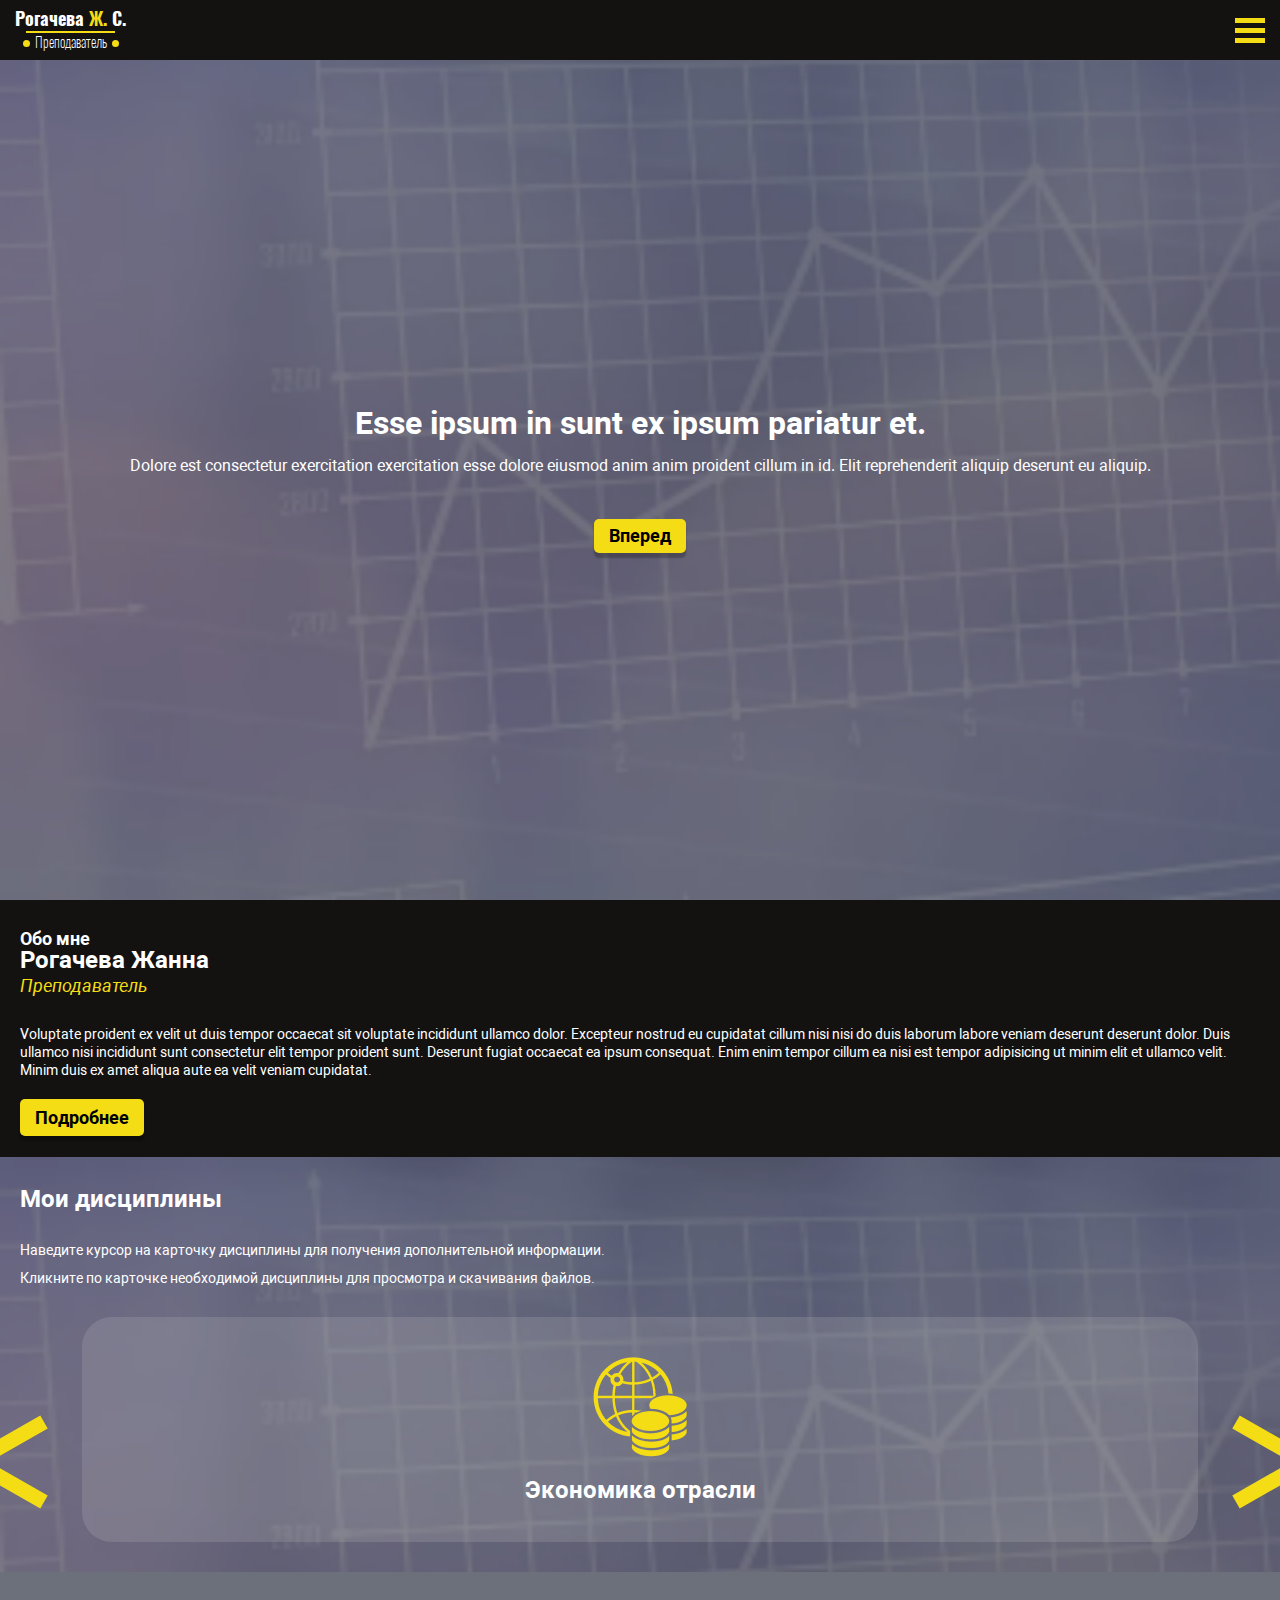
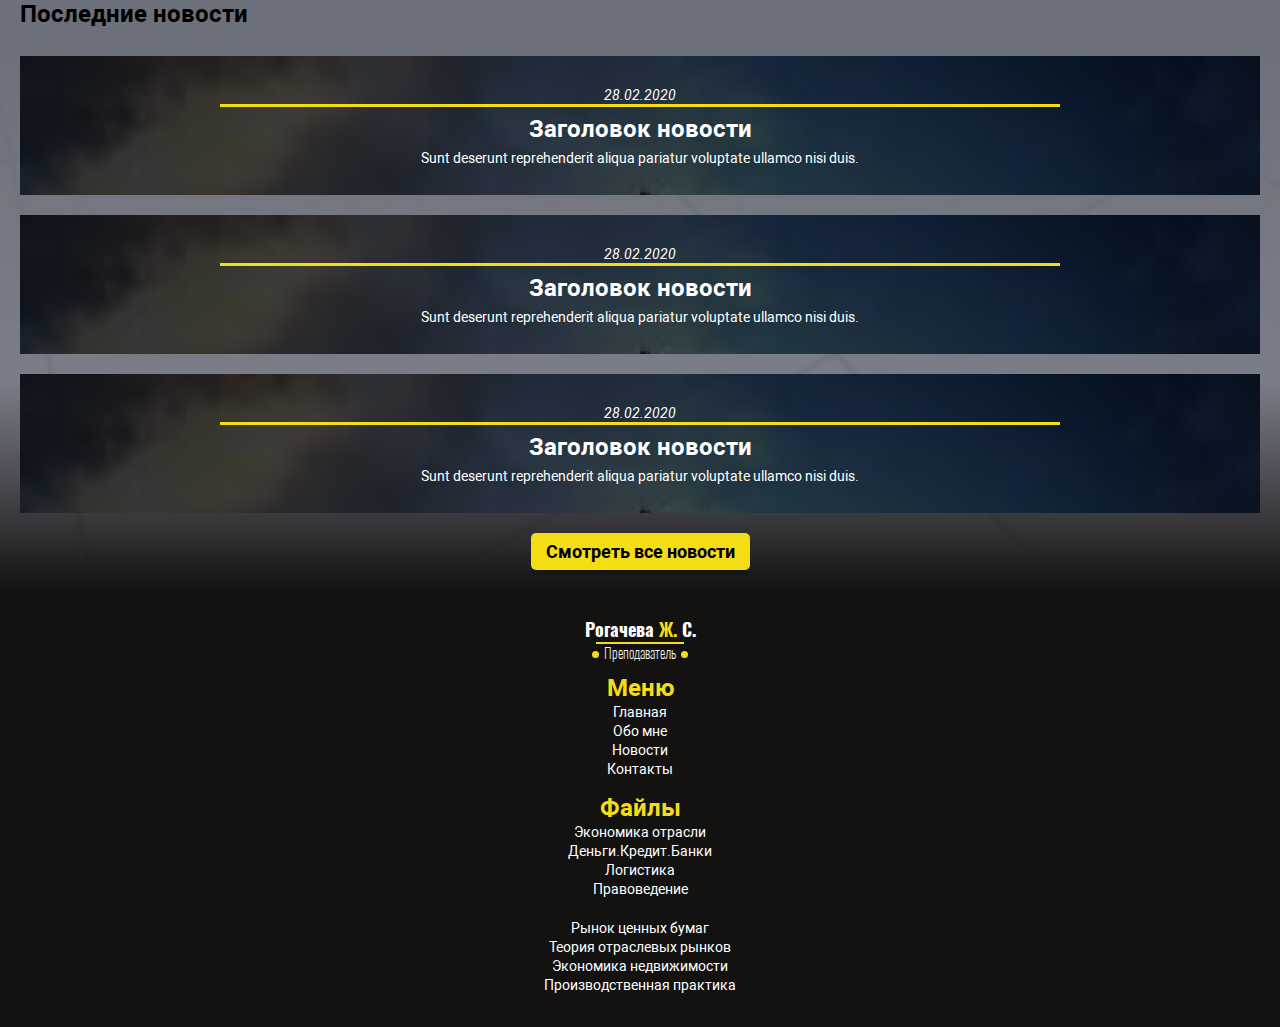
==== commit 11723f36: "Fix" ====
--- a/index.html
+++ b/index.html
@@ -6,21 +6,23 @@
     <title>Главная</title>
     <link rel="stylesheet" href="css/reset.css">
     <link rel="stylesheet" href="css/main.css">
+    <link rel="icon" href="favicon.ico" type="image/x-icon">
+    <link rel="shortcut icon" href="favicon.ico" type="image/x-icon">
 </head>
 <body>
-    <header class="header">
+    <header class="header header_big">
         <div class="header-top">
-            <div class="header-top__logo">
+            <a class="logo" href="">
                 <p>
                     Рогачева <span class="yellow">Ж.</span> С.
                 </p>
                 <div class="line"></div>
-                <div class="header-top__logo_down">
+                <div class="logo_down">
                     <div class="circle circle_left"></div>
                     <p>Преподаватель</p>
                     <div class="circle circle_right"></div>
                 </div>
-            </div>
+            </a>
             <div class="header-top__button mobile">
                 <div></div>
                 <div></div>
@@ -47,14 +49,14 @@
                                     <img src="img/icons/user-icon.svg" alt="Иконка пользователя">
                                 </a>
                             </div>
-                            <div class="user-menu__block">
-                                <p>
+                            <ul class="user-menu__block">
+                                <li>
                                     <a href="">Вход</a>
-                                </p>
-                                <p>
+                                </li>
+                                <li>
                                     <a href="">Регистрация</a>
-                                </p>
-                            </div>
+                                </li>
+                            </ul>
                         </div>
                     </li>
                 </ul>
@@ -74,7 +76,7 @@
                     Вперед
                 </a>
             </div>
-            <div class="header-main__img desktop">
+            <div class="header-main__img">
                 <img src="img/header-img/header__img.png" alt="Фото">
             </div>
         </div>
@@ -139,9 +141,9 @@
                         <div class="disciplines__card">
                             <div class="disciplines__card_front">
                                 <div class="disciplines__img">
-                                    <img src="img/icons/disp/disp1-card__img.svg" alt="Экономика отрасли - иконка">
-                                </div>
-                                <h3 class="section__subtitle">
+                                    <img src="img/icons/disp/disp1-card__img.png" alt="Экономика отрасли - иконка">
+                                </div>
+                                <h3 class="disciplines__title">
                                     Экономика отрасли
                                 </h3>
                             </div>
@@ -158,9 +160,9 @@
                         <div class="disciplines__card">
                             <div class="disciplines__card_front">
                                 <div class="disciplines__img">
-                                    <img src="img/icons/disp/disp2-card__img.svg" alt="Деньги.Кредит.Банки - иконка">
-                                </div>
-                                <h3 class="section__subtitle">
+                                    <img src="img/icons/disp/disp2-card__img.png" alt="Деньги.Кредит.Банки - иконка">
+                                </div>
+                                <h3 class="disciplines__title">
                                     Деньги.Кредит.Банки
                                 </h3>
                             </div>
@@ -177,9 +179,9 @@
                         <div class="disciplines__card">
                             <div class="disciplines__card_front">
                                 <div class="disciplines__img">
-                                    <img src="img/icons/disp/disp3-card__img.svg" alt="Логистика - иконка">
-                                </div>
-                                <h3 class="section__subtitle">
+                                    <img src="img/icons/disp/disp3-card__img.png" alt="Логистика - иконка">
+                                </div>
+                                <h3 class="disciplines__title">
                                     Логистика
                                 </h3>
                             </div>
@@ -196,9 +198,9 @@
                         <div class="disciplines__card">
                             <div class="disciplines__card_front">
                                 <div class="disciplines__img">
-                                    <img src="img/icons/disp/disp4-card__img.svg" alt="Правоведение - иконка">
-                                </div>
-                                <h3 class="section__subtitle">
+                                    <img src="img/icons/disp/disp4-card__img.png" alt="Правоведение - иконка">
+                                </div>
+                                <h3 class="disciplines__title">
                                     Правоведение
                                 </h3>
                             </div>
@@ -214,9 +216,9 @@
                         <div class="disciplines__card">
                             <div class="disciplines__card_front">
                                 <div class="disciplines__img">
-                                    <img src="img/icons/disp/disp5-card__img.svg" alt="Рынок ценных бумаг - иконка">
-                                </div>
-                                <h3 class="section__subtitle">
+                                    <img src="img/icons/disp/disp5-card__img.png" alt="Рынок ценных бумаг - иконка">
+                                </div>
+                                <h3 class="disciplines__title">
                                     Рынок ценных бумаг
                                 </h3>
                             </div>
@@ -233,9 +235,9 @@
                         <div class="disciplines__card">
                             <div class="disciplines__card_front">
                                 <div class="disciplines__img">
-                                    <img src="img/icons/disp/disp6-card__img.svg" alt="Теория отраслевых рынков - иконка">
-                                </div>
-                                <h3 class="section__subtitle">
+                                    <img src="img/icons/disp/disp6-card__img.png" alt="Теория отраслевых рынков - иконка">
+                                </div>
+                                <h3 class="disciplines__title">
                                     Теория отраслевых рынков
                                 </h3>
                             </div>
@@ -252,9 +254,9 @@
                         <div class="disciplines__card">
                             <div class="disciplines__card_front">
                                 <div class="disciplines__img">
-                                    <img src="img/icons/disp/disp7-card__img.svg" alt="Экономика недвижимости - иконка">
-                                </div>
-                                <h3 class="section__subtitle">
+                                    <img src="img/icons/disp/disp7-card__img.png" alt="Экономика недвижимости - иконка">
+                                </div>
+                                <h3 class="disciplines__title">
                                     Экономика недвижимости
                                 </h3>
                             </div>
@@ -271,9 +273,9 @@
                         <div class="disciplines__card">
                             <div class="disciplines__card_front">
                                 <div class="disciplines__img">
-                                    <img src="img/icons/disp/disp8-card__img.svg" alt="Производственная практика - иконка">
-                                </div>
-                                <h3 class="section__subtitle">
+                                    <img src="img/icons/disp/disp8-card__img.png" alt="Производственная практика - иконка">
+                                </div>
+                                <h3 class="disciplines__title">
                                     Производственная практика
                                 </h3>
                             </div>
@@ -288,35 +290,36 @@
                         </div>
                     </div>
                     <div class="disciplines__arrows">
-                        <a href="" class="disciplines__arrow">
-                            <img src="img/icons/disp/arrows/disciplines__arrow_prev.svg" alt="Предыдущие">
+                        <a href="" class="disciplines__arrow disciplines__arrow_prev">
+                            <picture>
+                                <source media="(max-width: 650px)" srcset="img/icons/disp/arrows/disciplines__arrow_prev-mob.svg">
+                                <img src="img/icons/disp/arrows/disciplines__arrow_prev.svg" alt="Предыдущие">
+                            </picture>
                         </a>
-                        <a href="" class="disciplines__arrow">
-                            <img src="img/icons/disp/arrows/disciplines__arrow_next.svg" alt="Следующие">
+                        <a href="" class="disciplines__arrow disciplines__arrow_next">
+                            <picture>
+                                <source media="(max-width: 650px)" srcset="img/icons/disp/arrows/disciplines__arrow_next-mob.svg">
+                                    <img src="img/icons/disp/arrows/disciplines__arrow_next.svg" alt="Следующие">
+                            </picture>
                         </a>
                     </div>
                 </div>
             </div>
         </section>
         <section class="section section_bg-lines">
-            <div class="section__top">
-                <div class="section__title_block">
-                    <h2 class="section__title">
+            <div class="section__main">
+                <div class="section__title-block">
+                    <h2 class="section__title section__title_black">
                         Последние новости
                     </h2>
                 </div>
-                <a href="" class="btn">
-                    Смотреть все новости
-                </a>
-            </div>
-            <div class="section__main">
                 <div class="news">
                     <div class="news__item">
                         <p class="news__date section__text">
                             28.02.2020
                         </p>
                         <div class="news__line"></div>
-                        <h3 class="news__title section__subtitle">
+                        <h3 class="news__title">
                             Заголовок новости
                         </h3>
                         <p class="news__text_">
@@ -328,7 +331,7 @@
                             28.02.2020
                         </p>
                         <div class="news__line"></div>
-                        <h3 class="news__title section__subtitle">
+                        <h3 class="news__title">
                             Заголовок новости
                         </h3>
                         <p class="news__text_">
@@ -340,7 +343,7 @@
                             28.02.2020
                         </p>
                         <div class="news__line"></div>
-                        <h3 class="news__title section__subtitle">
+                        <h3 class="news__title">
                             Заголовок новости
                         </h3>
                         <p class="news__text_">
@@ -348,20 +351,28 @@
                         </p>
                     </div>
                 </div>
-                <a href="" class="btn mobile">Смотреть все новости</a>
+                <div class="btn__wrapper">
+                    <a href="" class="btn">Смотреть все новости</a>
+                </div>
             </div>
         </section>
     </main>
     <footer class="footer">
         <nav class="footer__menu">
-            <div class="footer__logo">
-            
+            <div class="logo">
+                <p>
+                    Рогачева <span class="yellow">Ж.</span> С.
+                </p>
+                <div class="line"></div>
+                <div class="logo_down">
+                    <div class="circle circle_left"></div>
+                    <p>Преподаватель</p>
+                    <div class="circle circle_right"></div>
+                </div>
             </div>
             <ul class="footer__list">
                 <li class="footer__item footer__item_bold">
-                    <a href="">
                         Меню
-                    </a>
                 </li>
                 <li class="footer__item">
                     <a href="">
@@ -386,9 +397,7 @@
             </ul>
             <ul class="footer__list">
                 <li class="footer__item footer__item_bold">
-                    <a href="">
                         Файлы
-                    </a>
                 </li>
                 <li class="footer__item">
                     <a href="">
--- a/css/main.css
+++ b/css/main.css
@@ -47,12 +47,20 @@
     font-weight: bold;
     padding: 8px 15px;
 }
+.btn__wrapper {
+    text-align: center;
+}
 .desktop {
     display: none;
 }
 
 .yellow {
     color: #F4DD15;
+}
+
+.soc {
+    display: flex;
+    justify-content: space-around;
 }
 
 .header {
@@ -60,6 +68,9 @@
     background-size: cover;
     display: grid;
     grid-template-rows: auto 1fr;
+    min-height: 50vh;
+}
+.header_big {
     min-height: 100vh;
 }
 .header-top {
@@ -69,26 +80,28 @@
     justify-content: space-between;
     min-height: 50px;
     padding: 10px 15px;
-}
-
-.header-top__logo {
-    align-items: center;
+    position: relative;
+}
+
+.logo {
+    align-items: center;
+    cursor: pointer;
     display: flex;
     flex-direction: column;
     font-family: 'Oswald', serif;
     font-weight: lighter;
 }
-.header-top__logo>p {
-    font-size: 18px;
-    font-weight: bold;
-}
-.header-top__logo>.line {
+.logo>p {
+    font-size: 18px;
+    font-weight: bold;
+}
+.logo>.line {
     background-color: #F4DD15;
     height: 2px;
     margin: 3px 0;
     width: 80%;
 }
-.header-top__logo_down {
+.logo_down {
     align-items: center;
     display: flex;
     justify-content: space-between;
@@ -106,6 +119,9 @@
     margin-left: 5px;
 }
 
+.header-top__button {
+    cursor: pointer;
+}
 .header-top__button>div {
     background-color: #F4DD15;
     height: 5px;
@@ -115,11 +131,32 @@
     margin: 5px 0;
 }
 .header-top__menu {
+    background-color: #131211;
+    left: 0;
+    padding: 30px;
+    position: absolute;
+    text-align: center;
+    transform: translateY(-100%);
+    transition: all 0.3s;
+    width: 100%;
+}
+.header-top__menu_active {
+    bottom: auto;
+    display: block;
+    top: 100%;
+    transform: translateY(0);
+}
+.header-top__menu ul li {
+    font-size: 18px;
+    font-weight: bold;
+    margin-bottom: 10px;
+}
+
+.header-main {
+    display: flex;
+}
+.header-main__img {
     display: none;
-}
-
-.header-main {
-    display: flex;
 }
 .header-main__info {
     align-items: center;
@@ -127,6 +164,10 @@
     flex-direction: column;
     justify-content: center;
     margin: 0 6px;
+    width: 100%;
+}
+.header-main__info>.btn {
+    margin-top: 5vh;
 }
 .header-main__title {
     font-size: 2.3rem;
@@ -135,7 +176,7 @@
 .header-main__text {
     font-size: 16px;
     line-height: 16px;
-    margin: 2vh 0 5vh;
+    margin: 2vh 0 0;
 }
 .header-main__title, .header-main__text {
     text-align: center;
@@ -154,14 +195,32 @@
 .section_withBB {
     padding: 0;
 }
+.section_black {
+    background: #131211;
+}
+.section_black .section__img>img {
+    border: 3px solid #F4DD15;
+    border-radius: 20px;
+}
+
+.section__main {
+    flex-direction: column;
+    display: flex;
+}
 
 .section__subtitle {
     font-size: 18px;
     font-weight: bold;
+}
+.section__title-block {
+    margin-bottom: 30px;
 }
 .section__title {
     font-size: 24px;
     font-weight: bold;
+}
+.section__title_black {
+    color: #000000;
 }
 .section__title-block>.section__text {
     color: #F4DD15;
@@ -189,16 +248,140 @@
     display: grid;
     grid-template-columns: 1fr;
     grid-template-rows: 1fr;
+    justify-items: center;
+    position: relative;
 }
 .disciplines__card {
     background: rgba(196, 196, 196, 0.2);
     border-radius: 30px;
     display: none;
     min-height: 225px;
+    width: 90%;
 }
 .disciplines__card:first-child {
     display: block;
 }
+.disciplines__card_front, .disciplines__card_back {
+    align-items: center;
+    display: flex;
+    flex-direction: column;
+    height: 100%;
+    justify-content: space-between;
+    padding: 40px;
+}
 .disciplines__card_back {
     display: none;
+    padding: 20px;
+    text-align: center;
+}
+.disciplines__title {
+    font-size: 24px;
+    font-weight: bold;
+    text-align: center;
+}
+.disciplines__arrows>a {
+    display: block;
+    margin-top: -15px;
+    max-height: 30px;
+    position: absolute;
+    top: 50%;
+}
+.disciplines__arrow_prev {
+    left: -5%;
+}
+.disciplines__arrow_next {
+    right: -5%;
+}
+
+.news {
+    display: grid;
+    grid-auto-columns: 1fr;
+    grid-auto-rows: 1fr;
+    grid-gap: 20px;
+    grid-template-columns: 1fr;
+    grid-template-rows: 1fr;
+    margin-bottom: 30px;
+}
+.news__item {
+    align-items: center;
+    background: linear-gradient(0deg, rgba(0, 0, 0, 0.7), rgba(0, 0, 0, 0.7)), url('../img/bg/Rectangle\ 20.png');
+    background-size: cover;
+    display: flex;
+    flex-direction: column;
+    justify-content: center;
+    padding: 30px 20px;
+    text-align: center;
+}
+.news__date {
+    font-style: italic;
+    margin: 0;
+}
+.news__line {
+    background-color: #F4DD15;
+    height: 3px;
+    margin-bottom: 10px;
+    width: 70%;
+}
+.news__title {
+    font-size: 24px;
+    font-weight: bold;
+    margin-bottom: 10px;
+}
+
+.progress-card {
+    margin-bottom: 30px;
+    text-align: center;
+}
+.progress__title {
+    font-size: 48px;
+    font-weight: bold;
+    margin: 30px 0;
+}
+.progress__text {
+    font-size: 18px;
+    font-weight: bold;
+}
+
+.section_contacts {
+    background: linear-gradient(180deg, #656B79 0%, #131211 100%);
+    padding: 0 0 30px;
+}
+.section_contacts>.black-block p {
+    margin-bottom: 0;
+}
+.contacts {
+    padding: 30px;
+}
+.mail {
+    margin: 30px 0;
+}
+.tel, .mail {
+    align-items: center;
+    display: flex;
+    justify-content: space-around;
+}
+.contacts__img {
+    max-width: 50px;
+}
+
+.footer {
+    background-color: #131211;
+    padding: 30px;
+}
+.footer__menu {
+    align-items: center;
+    display: flex;
+    flex-direction: column;
+    text-align: center;
+}
+.footer__list {
+    margin-top: 15px;
+}
+.footer__item {
+    margin-bottom: 5px;
+}
+.footer__item_bold {
+    color: #F4DD15;
+    font-size: 24px;
+    font-weight: bold;
 }